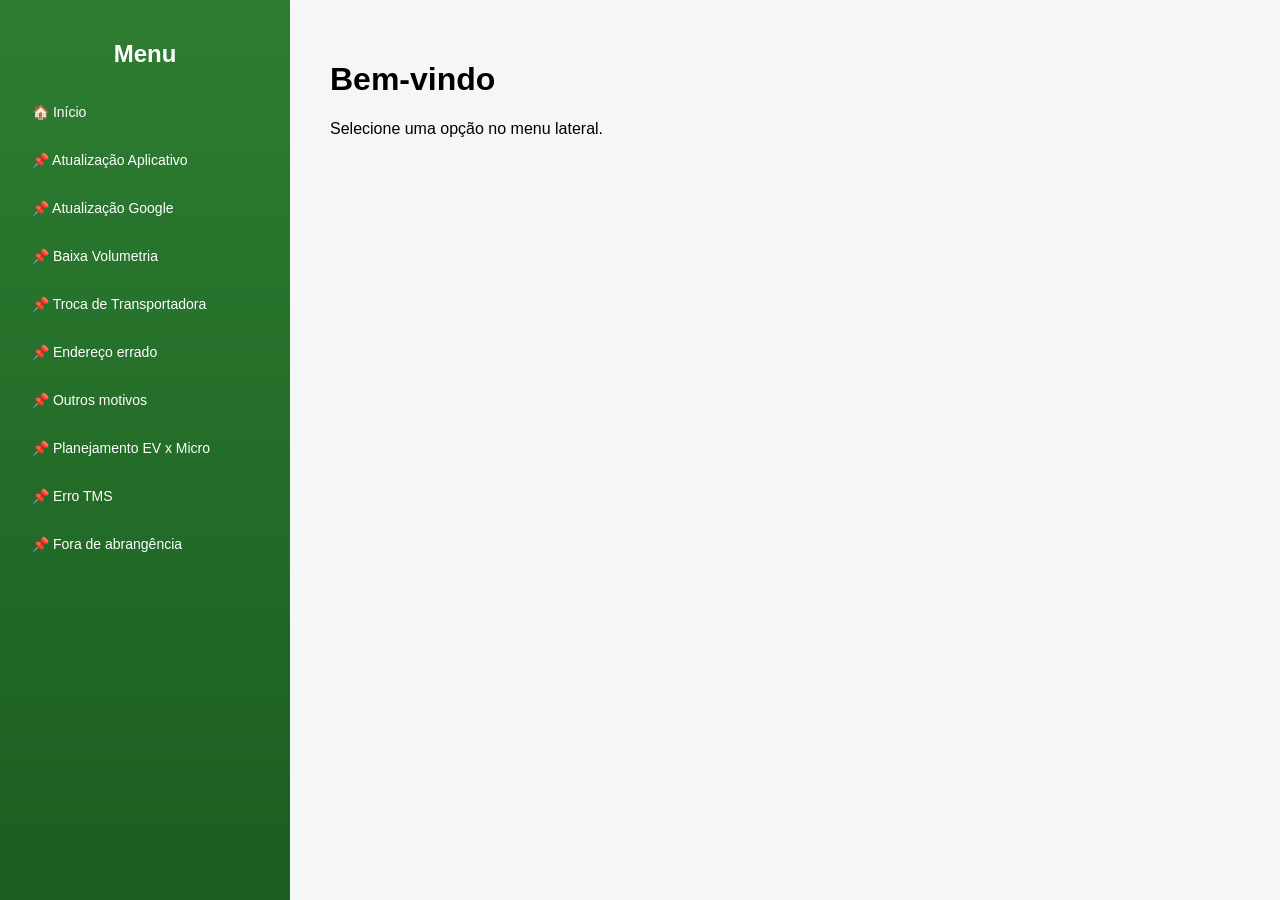
==== index.html @ 26becaf9 "Add files via upload" ====
<!DOCTYPE html>
<html lang="pt-br">
<head>
  <meta charset="UTF-8">
  <title>Material de apoio - Skill</title>
  <link rel="stylesheet" href="style.css">
</head>

<body>

  <!-- MENU -->
  <div class="sidebar">
    <h2>Menu</h2>

    <a href="index.html" class="menu-btn">🏠 Início</a>
    <a href="atualiza.html" class="menu-btn">📌 Atualização Aplicativo</a>
    <a href="atualizaGoogle.html" class="menu-btn">📌 Atualização Google</a>
    <a href="baixa.html" class="menu-btn">📌 Baixa Volumetria</a>
    <a href="Troca.html" class="menu-btn">📌 Troca de Transportadora</a>
    <a href="Endereço.html" class="menu-btn">📌 Endereço errado</a>
    <a href="outros.html" class="menu-btn">📌 Outros motivos</a>
    <a href="planejamento.html" class="menu-btn">📌 Planejamento EV x Micro</a>
    <a href="Erro.html" class="menu-btn">📌 Erro TMS</a>
    <a href="fora.html" class="menu-btn">📌 Fora de abrangência</a>
  </div>

  <!-- CONTEÚDO -->
  <div class="content">
    <h1>Bem-vindo</h1>
    <p>Selecione uma opção no menu lateral.</p>
  </div>

</body>
</html>
---- style.css ----
/* RESET */
body {
  margin: 0;
  font-family: 'Segoe UI', Arial, sans-serif;
  display: flex;
  min-height: 100vh; /* 🔥 permite rolagem */
  background: #f4f7f6;
}

/* ===== MENU ===== */
.sidebar {
  width: 250px;
  background: linear-gradient(180deg, #2e7d32, #1b5e20);
  color: white;
  padding: 20px;
  display: flex;
  flex-direction: column;
  overflow-y: auto;
}

.sidebar h2 {
  text-align: center;
  margin-bottom: 20px;
}

/* MENU COMO LINK (corrige azul) */
.menu-btn {
  display: block;
  padding: 12px;
  margin: 4px 0;
  border-radius: 8px;
  text-decoration: none;
  color: white;
  transition: 0.3s;
  font-size: 14px;
}

.menu-btn:visited {
  color: white;
}

.menu-btn:hover {
  background: rgba(255,255,255,0.2);
}

/* ===== CONTEÚDO ===== */
.content {
  flex: 1;
  padding: 40px;
  overflow-y: auto; /* 🔥 permite scroll */
}

/* (se ainda usar páginas internas com JS) */
.page {
  display: none;
  max-width: 700px;
  width: 100%;
  text-align: center;
}

.active {
  display: block;
}

/* ===== CARDS ===== */
.card {
  background: white;
  padding: 20px;
  margin: 15px 0;
  border-radius: 12px;
  box-shadow: 0 4px 10px rgba(0,0,0,0.08);
  text-align: left;
}

/* ===== BOTÃO ===== */
.btn {
  display: inline-block;
  margin-top: 20px;
  padding: 12px 20px;
  border-radius: 25px;
  background: linear-gradient(45deg, #ff6f00, #ffb74d);
  color: white;
  text-decoration: none;
  transition: 0.3s;
}

.btn:hover {
  transform: scale(1.05);
}

/* ===== PÁGINA ATUALIZAÇÃO ===== */
.container-duplo {
  display: flex;
  align-items: flex-start;
  justify-content: space-between;
  gap: 30px;
  width: 100%;
  max-width: 1400px;
  margin: 0 auto;
}

/* ESQUERDA */
.lado-esquerdo {
  flex: 2;
  min-width: 0;
}

/* DIREITA */
.lado-direito {
  flex: 1;
  min-width: 0;
}

/* LINHA DIVISÓRIA */
.linha {
  width: 2px;
  background: #2e7d32;
  opacity: 0.3;
  align-self: stretch;
}


/* IMAGENS */
.imagem-explicativa {
  width: 100%;
  margin-top: 15px;
  border-radius: 10px;
  box-shadow: 0 4px 10px rgba(0,0,0,0.1);
}

/* RESPONSIVO */
@media (max-width: 900px) {
  .container-duplo {
    flex-direction: column;
  }

  .linha {
    display: none;
  }
}
h1, h3, h4, p {
  word-break: break-word;
}
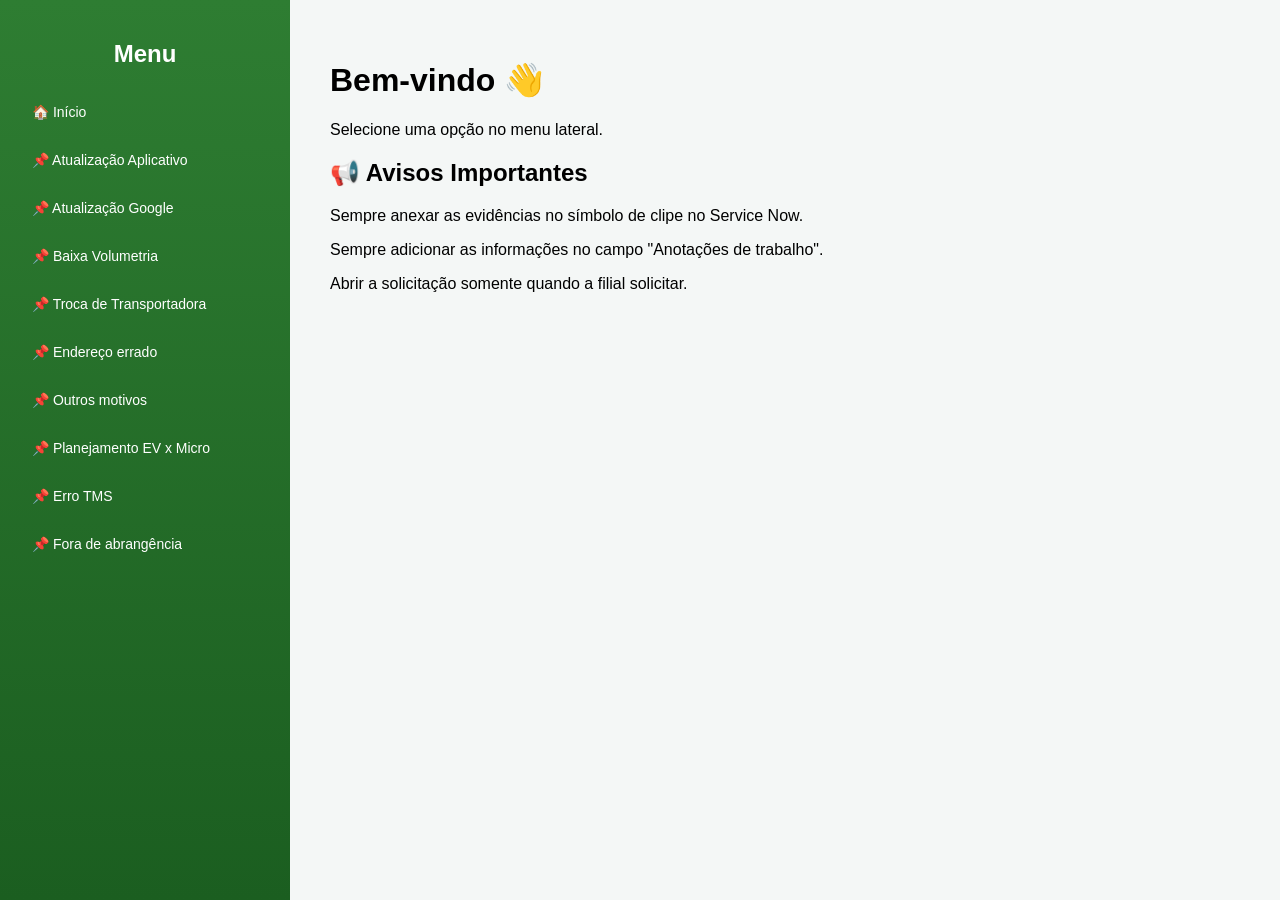
==== commit 4898fe24: "Update index.html" ====
--- a/index.html
+++ b/index.html
@@ -25,10 +25,26 @@
   </div>
 
   <!-- CONTEÚDO -->
-  <div class="content">
-    <h1>Bem-vindo</h1>
+    <div class="content">
+
+    <h1>Bem-vindo 👋</h1>
     <p>Selecione uma opção no menu lateral.</p>
-  </div>
+
+
+    <h2>📢 Avisos Importantes</h2>
+    <p>Sempre anexar as evidências no símbolo de clipe no Service Now.</p>
+    <p>Sempre adicionar as informações no campo "Anotações de trabalho".</p>
+    <p>Abrir a solicitação somente quando a filial solicitar.</p>
+    
+
+    </div>
+
+</div>
+
+    </div>
+
+</div>
+
 
 </body>
-</html>+</html>
